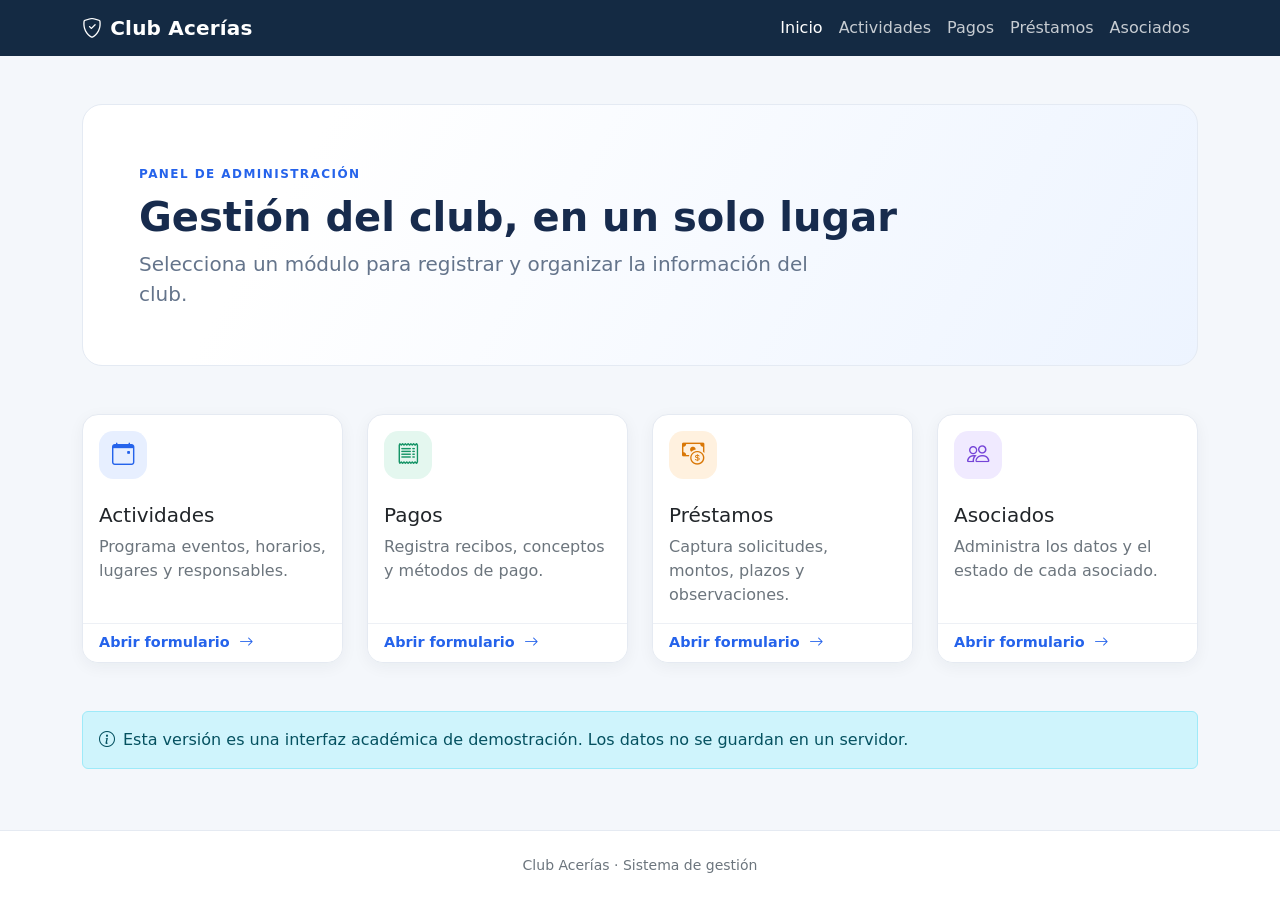
==== index.html @ b9f4083c "remplazos" ====
<!doctype html>
<html lang="es">
<head>
  <meta charset="utf-8">
  <meta name="viewport" content="width=device-width, initial-scale=1">
  <meta name="description" content="Panel de gestión para actividades, pagos, préstamos y asociados del club.">
  <title>Club Acerías | Panel de gestión</title>
  <link href="https://cdn.jsdelivr.net/npm/bootstrap@5.3.3/dist/css/bootstrap.min.css" rel="stylesheet">
  <link href="https://cdn.jsdelivr.net/npm/bootstrap-icons@1.11.3/font/bootstrap-icons.css" rel="stylesheet">
  <link href="Assets/css/club.css" rel="stylesheet">
</head>
<body>
  <nav class="navbar navbar-expand-lg navbar-dark club-navbar">
    <div class="container">
      <a class="navbar-brand fw-semibold" href="index.html"><i class="bi bi-shield-check me-2"></i>Club Acerías</a>
      <button class="navbar-toggler" type="button" data-bs-toggle="collapse" data-bs-target="#menuPrincipal" aria-controls="menuPrincipal" aria-expanded="false" aria-label="Mostrar navegación">
        <span class="navbar-toggler-icon"></span>
      </button>
      <div class="collapse navbar-collapse" id="menuPrincipal">
        <ul class="navbar-nav ms-auto">
          <li class="nav-item"><a class="nav-link active" aria-current="page" href="index.html">Inicio</a></li>
          <li class="nav-item"><a class="nav-link" href="Vista/actividades.html">Actividades</a></li>
          <li class="nav-item"><a class="nav-link" href="Vista/pagos.html">Pagos</a></li>
          <li class="nav-item"><a class="nav-link" href="Vista/prestamos.html">Préstamos</a></li>
          <li class="nav-item"><a class="nav-link" href="Vista/asociados.html">Asociados</a></li>
        </ul>
      </div>
    </div>
  </nav>

  <main class="container py-5">
    <section class="welcome-panel mb-5">
      <span class="eyebrow">PANEL DE ADMINISTRACIÓN</span>
      <h1 class="display-6 fw-bold mt-2">Gestión del club, en un solo lugar</h1>
      <p class="lead mb-0">Selecciona un módulo para registrar y organizar la información del club.</p>
    </section>

    <div class="row g-4">
      <div class="col-sm-6 col-xl-3">
        <a class="module-link" href="Vista/actividades.html">
          <article class="card module-card h-100">
            <div class="card-body">
              <span class="module-icon icon-blue"><i class="bi bi-calendar-event"></i></span>
              <h2 class="h5 mt-4">Actividades</h2>
              <p class="text-secondary mb-0">Programa eventos, horarios, lugares y responsables.</p>
            </div>
            <div class="card-footer">Abrir formulario <i class="bi bi-arrow-right ms-1"></i></div>
          </article>
        </a>
      </div>
      <div class="col-sm-6 col-xl-3">
        <a class="module-link" href="Vista/pagos.html">
          <article class="card module-card h-100">
            <div class="card-body">
              <span class="module-icon icon-green"><i class="bi bi-receipt"></i></span>
              <h2 class="h5 mt-4">Pagos</h2>
              <p class="text-secondary mb-0">Registra recibos, conceptos y métodos de pago.</p>
            </div>
            <div class="card-footer">Abrir formulario <i class="bi bi-arrow-right ms-1"></i></div>
          </article>
        </a>
      </div>
      <div class="col-sm-6 col-xl-3">
        <a class="module-link" href="Vista/prestamos.html">
          <article class="card module-card h-100">
            <div class="card-body">
              <span class="module-icon icon-orange"><i class="bi bi-cash-coin"></i></span>
              <h2 class="h5 mt-4">Préstamos</h2>
              <p class="text-secondary mb-0">Captura solicitudes, montos, plazos y observaciones.</p>
            </div>
            <div class="card-footer">Abrir formulario <i class="bi bi-arrow-right ms-1"></i></div>
          </article>
        </a>
      </div>
      <div class="col-sm-6 col-xl-3">
        <a class="module-link" href="Vista/asociados.html">
          <article class="card module-card h-100">
            <div class="card-body">
              <span class="module-icon icon-purple"><i class="bi bi-people"></i></span>
              <h2 class="h5 mt-4">Asociados</h2>
              <p class="text-secondary mb-0">Administra los datos y el estado de cada asociado.</p>
            </div>
            <div class="card-footer">Abrir formulario <i class="bi bi-arrow-right ms-1"></i></div>
          </article>
        </a>
      </div>
    </div>
    <div class="alert alert-info mt-5 mb-0" role="note">
      <i class="bi bi-info-circle me-2"></i>Esta versión es una interfaz académica de demostración. Los datos no se guardan en un servidor.
    </div>
  </main>
  <footer class="site-footer">
    <div class="container py-4 text-center text-secondary small">Club Acerías · Sistema de gestión</div>
  </footer>
  <script src="https://cdn.jsdelivr.net/npm/bootstrap@5.3.3/dist/js/bootstrap.bundle.min.js"></script>
</body>
</html>
---- Assets/css/club.css ----
:root {
  color-scheme: light;
  --club-navy: #142a43;
  --club-blue: #2563eb;
  --club-ink: #172b4d;
  --club-muted: #64748b;
  --club-surface: #ffffff;
  --club-background: #f4f7fb;
  --form-blue: #318fca;
  --form-turquoise: #63dce2;
  --form-accent: #ed3f62;
  --form-border: #111827;
}

body {
  min-height: 100vh;
  display: flex;
  flex-direction: column;
  background: var(--club-background);
  color: var(--club-ink);
  font-family: system-ui, -apple-system, "Segoe UI", sans-serif;
}

.club-navbar {
  background: var(--club-navy);
}

.club-navbar .navbar-brand {
  letter-spacing: 0.01em;
}

.club-navbar .nav-link {
  color: rgb(255 255 255 / 76%);
}

.club-navbar .nav-link:hover,
.club-navbar .nav-link.active {
  color: #fff;
}

.welcome-panel {
  padding: clamp(1.5rem, 5vw, 3.5rem);
  border: 1px solid #e4eaf3;
  border-radius: 1.25rem;
  background: linear-gradient(120deg, #fff 20%, #edf4ff 100%);
}

.welcome-panel .lead {
  max-width: 42rem;
  color: var(--club-muted);
}

.eyebrow {
  color: var(--club-blue);
  font-size: 0.75rem;
  font-weight: 700;
  letter-spacing: 0.12em;
}

.module-link {
  display: block;
  height: 100%;
  color: inherit;
  text-decoration: none;
}

.module-card {
  overflow: hidden;
  border: 1px solid #e5eaf2;
  border-radius: 1rem;
  box-shadow: 0 0.25rem 1rem rgb(20 42 67 / 5%);
  transition: transform 160ms ease, box-shadow 160ms ease;
}

.module-link:hover .module-card {
  transform: translateY(-4px);
  box-shadow: 0 0.75rem 1.5rem rgb(20 42 67 / 10%);
}

.module-icon {
  display: inline-grid;
  width: 3rem;
  height: 3rem;
  place-items: center;
  border-radius: 0.9rem;
  font-size: 1.4rem;
}

.icon-blue { background: #e7efff; color: #2563eb; }
.icon-green { background: #e4f7ef; color: #159466; }
.icon-orange { background: #fff1df; color: #d97706; }
.icon-purple { background: #f0eaff; color: #7544d8; }

.module-card .card-footer {
  border-top: 1px solid #edf0f5;
  background: #fff;
  color: var(--club-blue);
  font-size: 0.9rem;
  font-weight: 600;
}

.page-content {
  width: min(calc(100% - 2rem), 52rem);
  max-width: 52rem;
  flex: 1;
  margin: 2rem auto;
  padding: clamp(1.25rem, 4vw, 2.5rem);
  border: 2px solid var(--form-border);
  border-radius: 1.25rem;
  background: var(--form-turquoise);
}

.registration-body {
  background: var(--form-blue);
}

.page-heading {
  margin-bottom: 1.75rem;
}

.page-heading h1 {
  display: block;
  width: fit-content;
  max-width: 100%;
  padding: 0.7rem 1rem;
  border: 3px solid var(--form-accent);
  border-radius: 0.75rem;
  background: #10b981;
  color: #fff;
  font-size: clamp(1.5rem, 4vw, 2rem);
  line-height: 1.25;
}

.back-link {
  color: #123d66;
  font-size: 0.9rem;
  font-weight: 600;
  text-decoration: none;
}

.back-link:hover {
  text-decoration: underline;
}

.form-card {
  border: 0;
  border-radius: 0;
  background: transparent;
  box-shadow: none;
}

.form-card .card-body {
  padding: 0 !important;
}

.club-form .row {
  --bs-gutter-y: 1rem;
}

.club-form .row > [class*="col-"] {
  flex: 0 0 100%;
  width: 100%;
  max-width: 100%;
  padding: 1rem;
  border: 2px solid var(--form-border);
  border-radius: 0.85rem;
  background: #fff;
}

.form-label {
  display: block;
  margin-bottom: 0.55rem;
  color: #17212f;
  font-size: 1rem;
  font-weight: 700;
}

.form-control,
.form-select,
.input-group-text {
  min-height: 3rem;
  border: 1px solid #34445c;
  border-radius: 0.55rem;
}

.form-control,
.form-select {
  padding: 0.7rem 0.85rem;
}

textarea.form-control {
  min-height: auto;
}

.form-control:focus,
.form-select:focus {
  border-color: var(--club-blue);
  box-shadow: 0 0 0 0.22rem rgb(37 99 235 / 18%);
}

.input-group .input-group-text {
  border-radius: 0.55rem 0 0 0.55rem;
  background: #e8f4fa;
}

.input-group .form-control {
  border-radius: 0 0.55rem 0.55rem 0;
}

.input-group .invalid-feedback {
  width: 100%;
}

.form-actions {
  display: flex;
  flex-wrap: wrap;
  gap: 0.75rem;
}

.form-actions .btn {
  min-height: 2.9rem;
  border: 2px solid var(--form-border);
  border-radius: 0.65rem;
  font-weight: 600;
}

.form-actions .btn-primary {
  border-color: var(--form-border);
  background: var(--club-blue);
}

.form-note {
  color: #26394d;
  font-size: 0.83rem;
}

.site-footer {
  margin-top: auto;
  border-top: 1px solid #e5eaf2;
  background: #fff;
}

@media (max-width: 575.98px) {
  .page-content {
    margin: 1rem auto;
    padding: 1.1rem;
    border-radius: 1rem;
  }

  .form-actions .btn {
    flex: 1 1 100%;
  }

  .page-heading h1 {
    width: 100%;
  }
}

@media (prefers-reduced-motion: reduce) {
  *,
  *::before,
  *::after {
    scroll-behavior: auto !important;
    transition-duration: 0.01ms !important;
  }
}
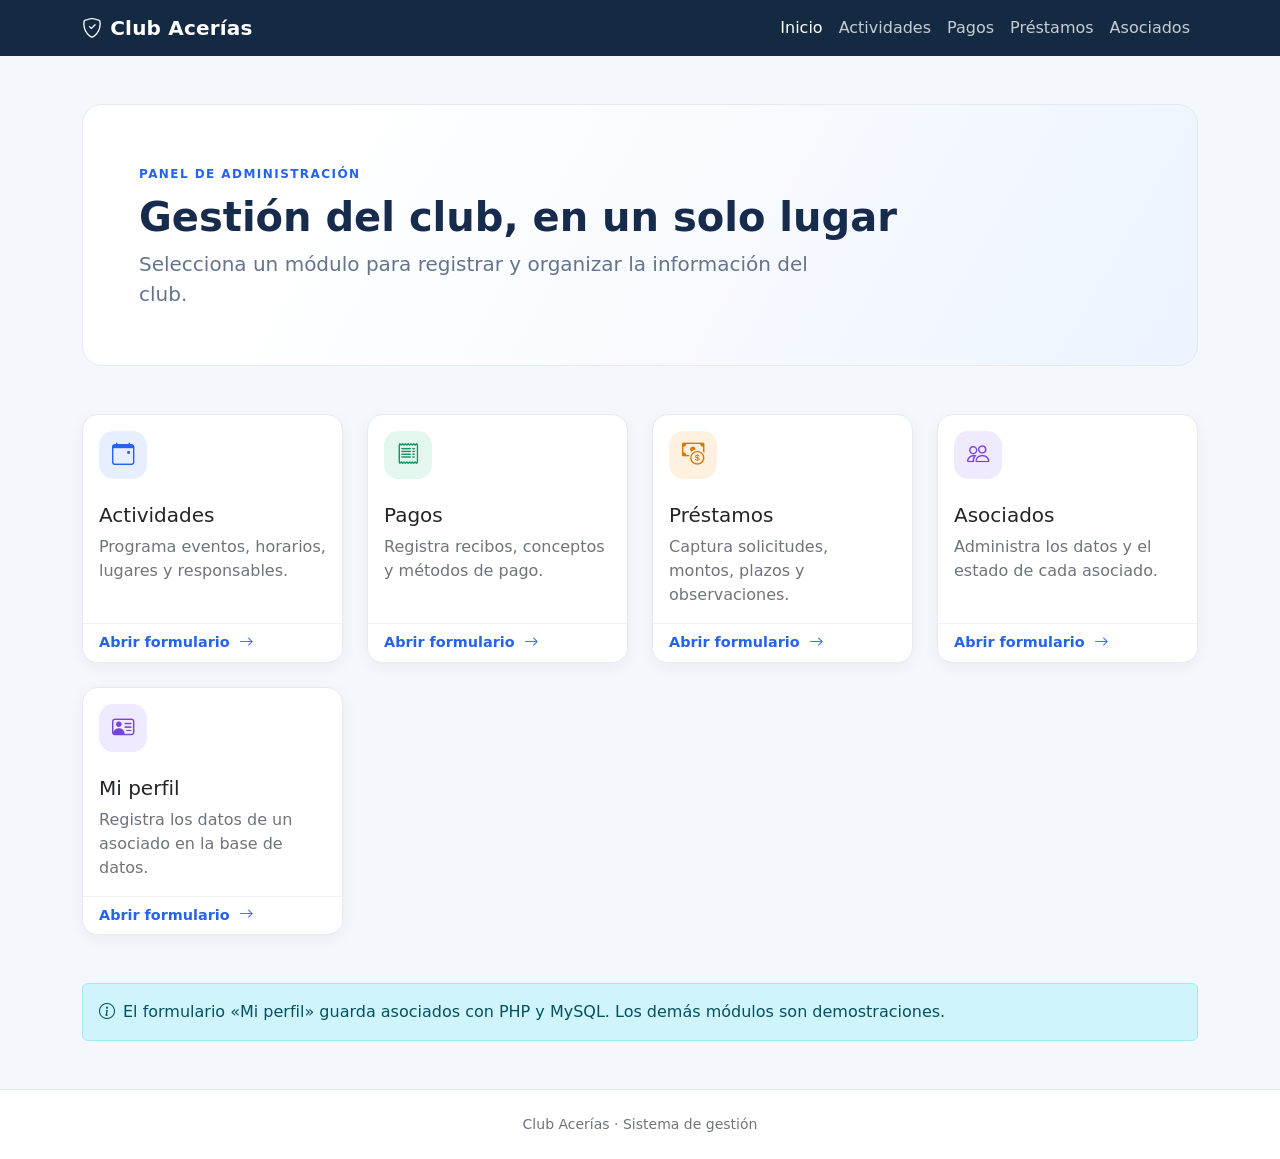
==== commit 1494a199: "resgistros" ====
--- a/index.html
+++ b/index.html
@@ -84,9 +84,21 @@
           </article>
         </a>
       </div>
+      <div class="col-sm-6 col-xl-3">
+        <a class="module-link" href="Vista/perfil.html">
+          <article class="card module-card h-100">
+            <div class="card-body">
+              <span class="module-icon icon-purple"><i class="bi bi-person-vcard"></i></span>
+              <h2 class="h5 mt-4">Mi perfil</h2>
+              <p class="text-secondary mb-0">Registra los datos de un asociado en la base de datos.</p>
+            </div>
+            <div class="card-footer">Abrir formulario <i class="bi bi-arrow-right ms-1"></i></div>
+          </article>
+        </a>
+      </div>
     </div>
     <div class="alert alert-info mt-5 mb-0" role="note">
-      <i class="bi bi-info-circle me-2"></i>Esta versión es una interfaz académica de demostración. Los datos no se guardan en un servidor.
+      <i class="bi bi-info-circle me-2"></i>El formulario «Mi perfil» guarda asociados con PHP y MySQL. Los demás módulos son demostraciones.
     </div>
   </main>
   <footer class="site-footer">
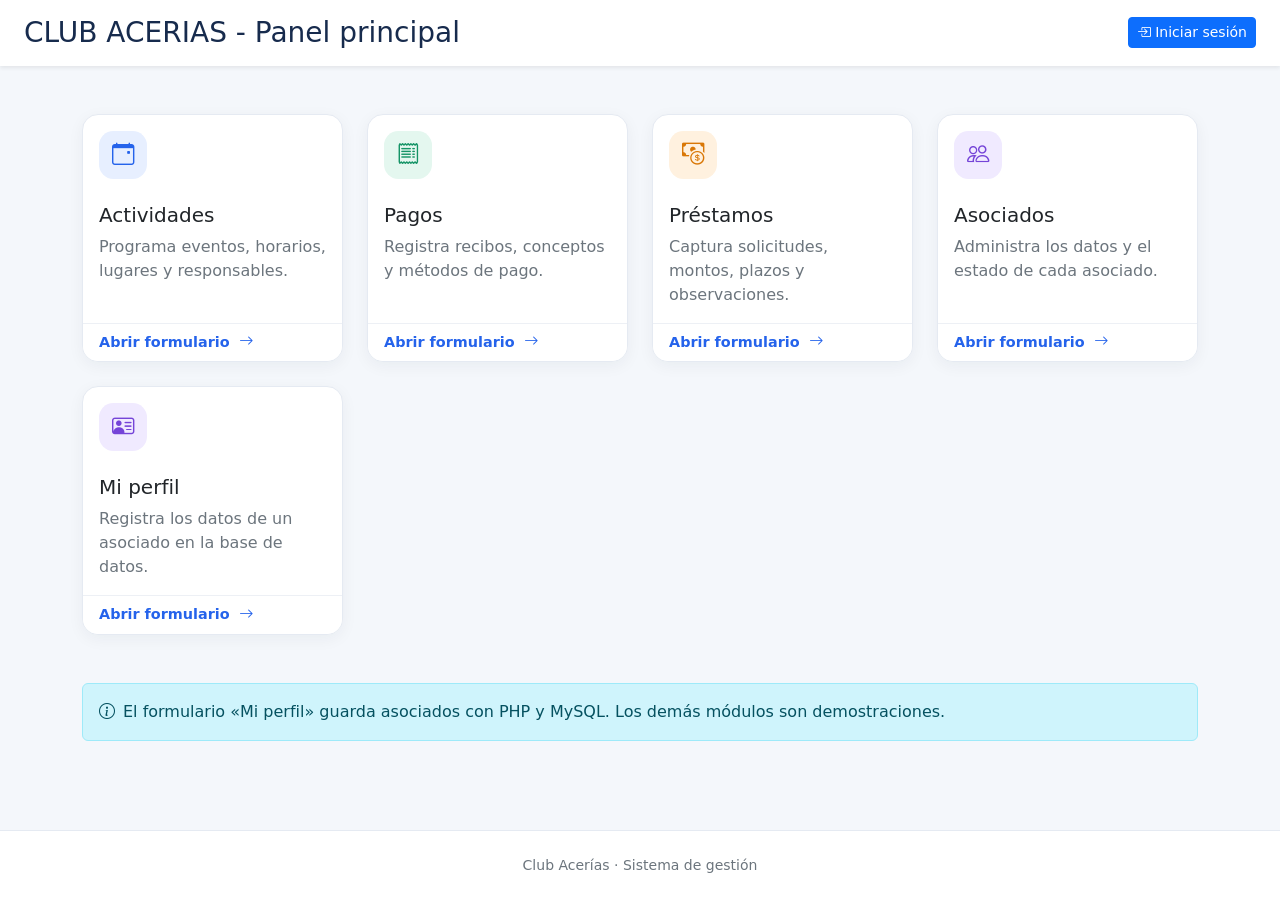
==== commit 9a68671f: "Cambios" ====
--- a/index.html
+++ b/index.html
@@ -10,34 +10,27 @@
   <link href="Assets/css/club.css" rel="stylesheet">
 </head>
 <body>
-  <nav class="navbar navbar-expand-lg navbar-dark club-navbar">
-    <div class="container">
-      <a class="navbar-brand fw-semibold" href="index.html"><i class="bi bi-shield-check me-2"></i>Club Acerías</a>
-      <button class="navbar-toggler" type="button" data-bs-toggle="collapse" data-bs-target="#menuPrincipal" aria-controls="menuPrincipal" aria-expanded="false" aria-label="Mostrar navegación">
-        <span class="navbar-toggler-icon"></span>
+  <header class="d-flex flex-wrap justify-content-between align-items-center gap-2 px-4 py-3 bg-white shadow-sm">
+    <h1 class="h3 m-0">CLUB ACERIAS - Panel principal</h1>
+    <div class="d-flex align-items-center gap-2">
+      <span id="datosUsuario" class="d-none">
+        <i class="bi bi-person-circle"></i>
+        <span id="usuarioActual"></span>
+        <span id="rolActual" class="badge text-bg-secondary ms-1"></span>
+      </span>
+      <button id="btnCerrarSesion" class="btn btn-danger btn-sm d-none" type="button">
+        <i class="bi bi-box-arrow-right"></i> Cerrar sesión
       </button>
-      <div class="collapse navbar-collapse" id="menuPrincipal">
-        <ul class="navbar-nav ms-auto">
-          <li class="nav-item"><a class="nav-link active" aria-current="page" href="index.html">Inicio</a></li>
-          <li class="nav-item"><a class="nav-link" href="Vista/actividades.html">Actividades</a></li>
-          <li class="nav-item"><a class="nav-link" href="Vista/pagos.html">Pagos</a></li>
-          <li class="nav-item"><a class="nav-link" href="Vista/prestamos.html">Préstamos</a></li>
-          <li class="nav-item"><a class="nav-link" href="Vista/asociados.html">Asociados</a></li>
-        </ul>
-      </div>
+      <a id="btnIniciarSesion" class="btn btn-primary btn-sm d-none" href="Vista/login.html">
+        <i class="bi bi-box-arrow-in-right"></i> Iniciar sesión
+      </a>
     </div>
-  </nav>
+  </header>
 
   <main class="container py-5">
-    <section class="welcome-panel mb-5">
-      <span class="eyebrow">PANEL DE ADMINISTRACIÓN</span>
-      <h1 class="display-6 fw-bold mt-2">Gestión del club, en un solo lugar</h1>
-      <p class="lead mb-0">Selecciona un módulo para registrar y organizar la información del club.</p>
-    </section>
-
     <div class="row g-4">
       <div class="col-sm-6 col-xl-3">
-        <a class="module-link" href="Vista/actividades.html">
+        <a class="module-link" href="Vista/listaActividades.html">
           <article class="card module-card h-100">
             <div class="card-body">
               <span class="module-icon icon-blue"><i class="bi bi-calendar-event"></i></span>
@@ -105,5 +98,6 @@
     <div class="container py-4 text-center text-secondary small">Club Acerías · Sistema de gestión</div>
   </footer>
   <script src="https://cdn.jsdelivr.net/npm/bootstrap@5.3.3/dist/js/bootstrap.bundle.min.js"></script>
+  <script src="Config/Inicio.js"></script>
 </body>
 </html>
--- a/Assets/css/club.css
+++ b/Assets/css/club.css
@@ -229,6 +229,40 @@
   background: var(--club-blue);
 }
 
+/* Opciones de género (perfil) */
+.opciones-genero {
+  display: flex;
+  flex-wrap: wrap;
+  gap: 0.5rem 1.5rem;
+}
+
+.opciones-genero .form-check-input {
+  border-color: #34445c;
+}
+
+/* Mensaje de resultado que escribe Config/Asociados.js (data-tipo="exito" | "error") */
+.form-mensaje:empty {
+  display: none;
+}
+
+.form-mensaje {
+  padding: 0.85rem 1rem;
+  border: 2px solid var(--form-border);
+  border-radius: 0.65rem;
+  background: #fff;
+  font-weight: 600;
+}
+
+.form-mensaje[data-tipo="exito"] {
+  background: #d1fae5;
+  color: #065f46;
+}
+
+.form-mensaje[data-tipo="error"] {
+  background: #fee2e2;
+  color: #991b1b;
+}
+
 .form-note {
   color: #26394d;
   font-size: 0.83rem;
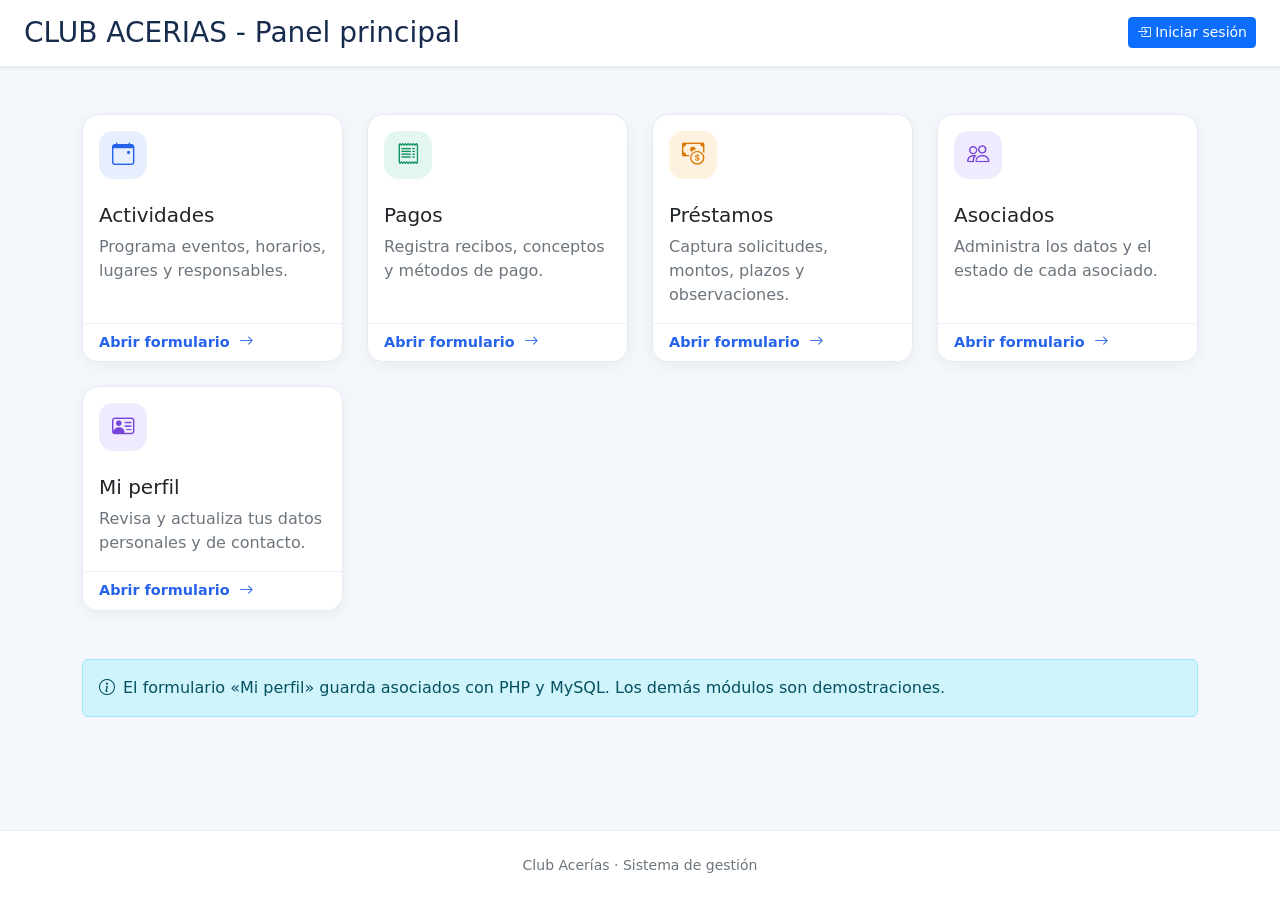
==== commit 228a3eca: "ajustes" ====
--- a/index.html
+++ b/index.html
@@ -83,9 +83,22 @@
             <div class="card-body">
               <span class="module-icon icon-purple"><i class="bi bi-person-vcard"></i></span>
               <h2 class="h5 mt-4">Mi perfil</h2>
-              <p class="text-secondary mb-0">Registra los datos de un asociado en la base de datos.</p>
+              <p class="text-secondary mb-0">Revisa y actualiza tus datos personales y de contacto.</p>
             </div>
             <div class="card-footer">Abrir formulario <i class="bi bi-arrow-right ms-1"></i></div>
+          </article>
+        </a>
+      </div>
+      <!-- Solo lo ve el administrador: Config/Inicio.js le quita d-none -->
+      <div class="col-sm-6 col-xl-3 solo-admin d-none">
+        <a class="module-link" href="Vista/reportes.html">
+          <article class="card module-card h-100">
+            <div class="card-body">
+              <span class="module-icon icon-blue"><i class="bi bi-bar-chart-line"></i></span>
+              <h2 class="h5 mt-4">Reportes</h2>
+              <p class="text-secondary mb-0">Consulta y guarda los reportes del club.</p>
+            </div>
+            <div class="card-footer">Abrir reportes <i class="bi bi-arrow-right ms-1"></i></div>
           </article>
         </a>
       </div>
